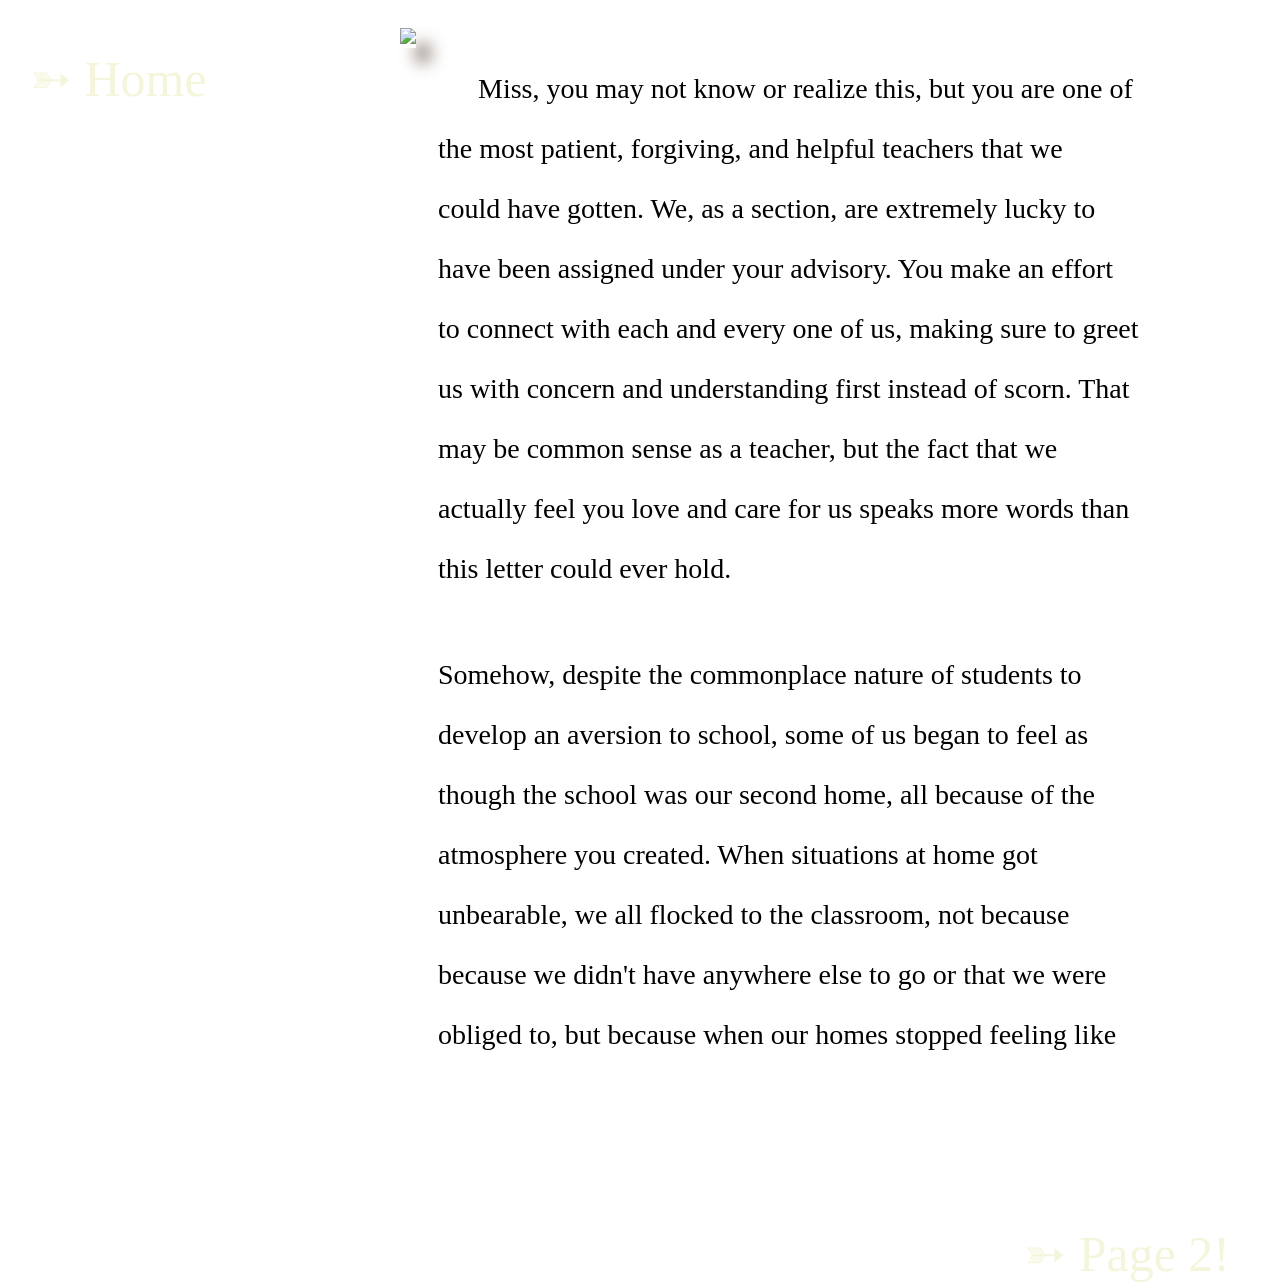
==== FullLetter.html @ 648676c5 "Add files via upload" ====
<!DOCTYPE html>
<html>
<head>
    <title>To: Miss Gel</title>
    <link rel="stylesheet" href="secondstyle.css">
</head>
<body>
    <div class="paper">
    <img src="/images/paper.jpg" >
    </div>
    <p id="p1">Miss, you may not know or realize this, but you are one of </p>
    <p id="p2">the most patient, forgiving, and helpful teachers that we  </p>
    <p id="p3">could have gotten. We, as a section, are extremely lucky to </p>
    <p id="p4">have been assigned under your advisory. You make an effort</p>
    <p id="p5">to connect with each and every one of us, making sure to greet</p>
    <p id="p6">us with concern and understanding first instead of scorn. That </p>
    <p id="p7">may be common sense as a teacher, but the fact that we</p>
    <p id="p8">actually feel you love and care for us speaks more words than</p>
    <p id="p9">this letter could ever hold.</p>
    <br>
    <p id="p10">Somehow, despite the commonplace nature of students to</p>
    <p id="p11">develop an aversion to school, some of us began to feel as</p>
    <p id="p12">though the school was our second home, all because of the</p>
    <p id="p13">atmosphere you created. When situations at home got </p>
    <p id="p14">unbearable, we all flocked to the classroom, not because</p>
    <p id="p15">because we didn't have anywhere else to go or that we were</p>
    <p id="p16">obliged to, but because when our homes stopped feeling like</p>

<a id="a2" href="index.html">
    ➳ Home
</a>
<a href="letterpage3.html">
    ➳ Page 2!
</a>
</body>
</html>
---- secondstyle.css ----
@font-face {
    font-family: southera;
    src: url(fonts/Southera.ttf);
}

@font-face {
    font-family: trial;
    src: url(fonts/DJ5CTRIAL.ttf);
}

@font-face {
    font-family: absolution;
    src: url(fonts/Absolution.ttf);
}

@font-face {
    font-family: Star;
    src: url(fonts/Always\ in\ the\ Star.ttf);
}

#a2 {
    color: beige;
    font-size: 50px;
    font-family: Star;
    position: absolute;
    top: 50px;
    left: 30px;
    text-decoration: none;
}

a {
    color: beige;
    font-size: 50px;
    font-family: Star;
    position: absolute;
    top: 1225px;
    right: 50px;
    text-decoration: none;
}

body{
    background-image: url("images/camille-brodard-3WpQmIJppfg-unsplash.jpg");
    background-repeat: no-repeat;
    background-position: center;
    background-attachment: fixed;
    background-size: cover;
}

.paper{
    position: absolute;
    left: 400px;
    size: 100px;
    box-shadow: 15px 15px 15px rgba(65, 45, 29, 0.5);
}

#p1{
    font-family: trial;
    font-size: 28px;
    position: relative;
    top: 45px;
    left: 470px;
}

#p2{
    font-family: trial;
    font-size: 28px;
    position: relative;
    top: 45px;
    left: 430px;
}

#p3{
    font-family: trial;
    font-size: 28px;
    position: relative;
    top: 45px;
    left: 430px;
}

#p4{
    font-family: trial;
    font-size: 28px;
    position: relative;
    top: 45px;
    left: 430px;
}

#p5{
    font-family: trial;
    font-size: 28px;
    position: relative;
    top: 45px;
    left: 430px;
}

#p6{
    font-family: trial;
    font-size: 28px;
    position: relative;
    top: 45px;
    left: 430px;
}

#p7{
    font-family: trial;
    font-size: 28px;
    position: relative;
    top: 45px;
    left: 430px;
}

#p8{
    font-family: trial;
    font-size: 28px;
    position: relative;
    top: 45px;
    left: 430px;
}

#p9{
    font-family: trial;
    font-size: 28px;
    position: relative;
    top: 45px;
    left: 430px;
}

#p10{
    font-family: trial;
    font-size: 28px;
    position: relative;
    top: 45px;
    left: 430px;
}

#p11{
    font-family: trial;
    font-size: 28px;
    position: relative;
    top: 45px;
    left: 430px;
}

#p12{
    font-family: trial;
    font-size: 28px;
    position: relative;
    top: 45px;
    left: 430px;
}

#p13{
    font-family: trial;
    font-size: 28px;
    position: relative;
    top: 45px;
    left: 430px;
}

#p14{
    font-family: trial;
    font-size: 28px;
    position: relative;
    top: 45px;
    left: 430px;
}

#p15{
    font-family: trial;
    font-size: 28px;
    position: relative;
    top: 45px;
    left: 430px;
}

#p16{
    font-family: trial;
    font-size: 28px;
    position: relative;
    top: 45px;
    left: 430px;
}
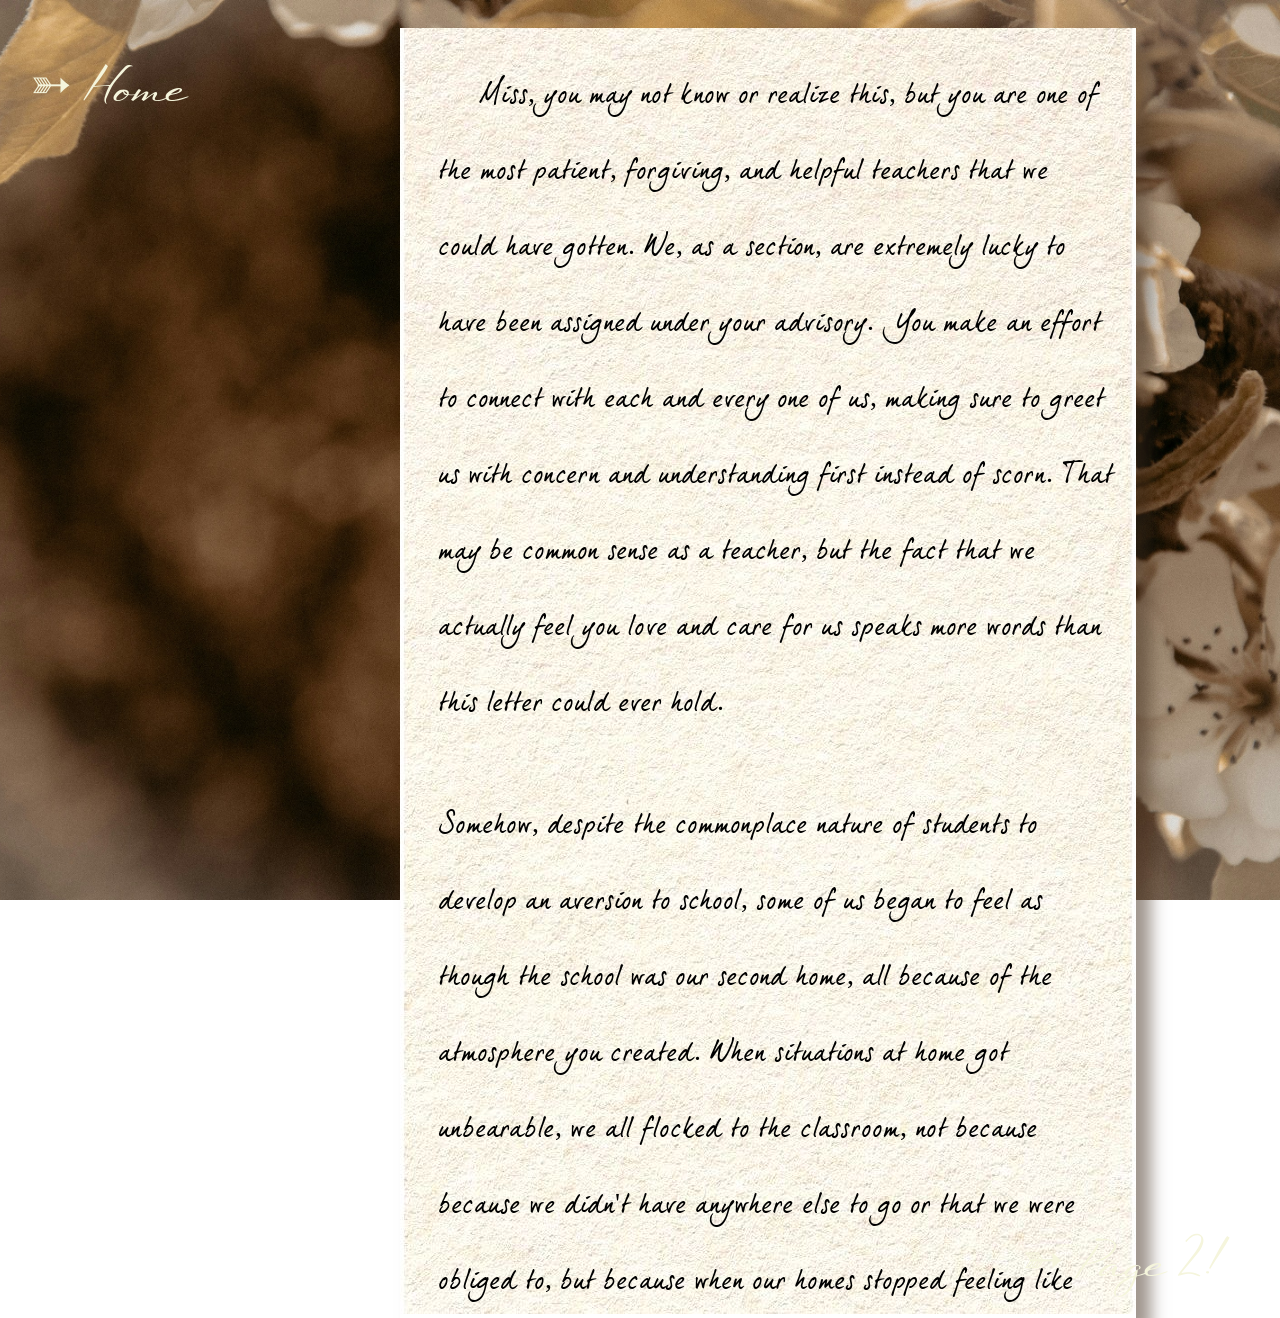
==== commit 458a27ab: "Update FullLetter.html" ====
--- a/FullLetter.html
+++ b/FullLetter.html
@@ -6,7 +6,7 @@
 </head>
 <body>
     <div class="paper">
-    <img src="/images/paper.jpg" >
+    <img src="/images/paper.jpg">
     </div>
     <p id="p1">Miss, you may not know or realize this, but you are one of </p>
     <p id="p2">the most patient, forgiving, and helpful teachers that we  </p>
@@ -33,4 +33,4 @@
     ➳ Page 2!
 </a>
 </body>
-</html>+</html>
